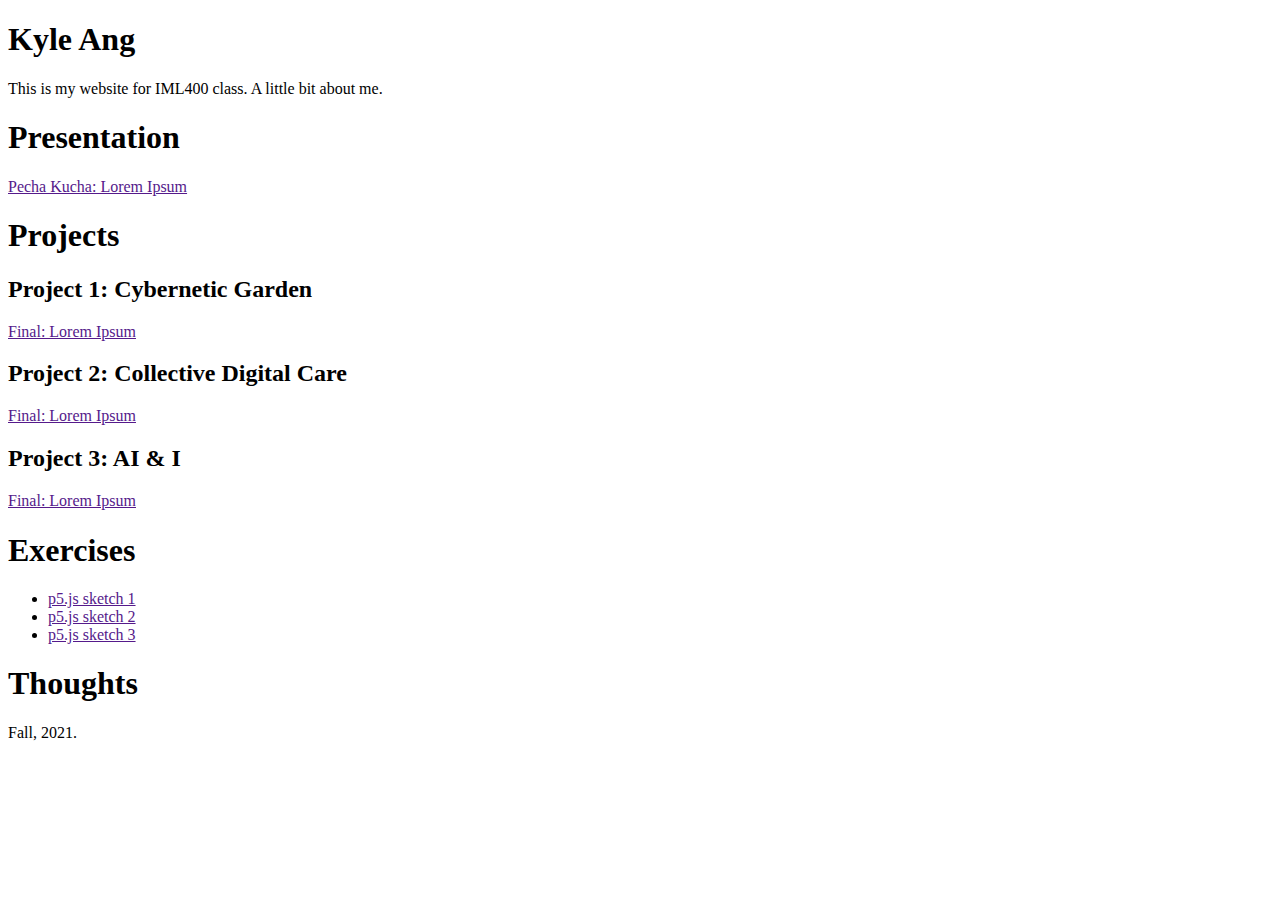
==== index.html @ 59938a0f "initial commit" ====
<!DOCTYPE html>
<html>

<head>
    <title>Kyle's Homepage</title>
    <meta charset="utf-8" />
</head>

<body>
  <div>
    <h1>Kyle Ang</h1>
    <p> This is my website for IML400 class. A little bit about me. </p>
  </div>

  
  <div>
      <h1>Presentation</h1>
      <a href="" target="blank">Pecha Kucha: Lorem Ipsum</a>
  </div>

  <div>
      <h1>Projects</h1>
      <h2>Project 1: Cybernetic Garden</h2>
      <a href="" target="blank">Final: Lorem Ipsum</a>
      <h2>Project 2: Collective Digital Care</h2>
      <a href="" target="blank">Final: Lorem Ipsum</a>
      <h2>Project 3: AI & I</h2>
      <a href="" target="blank">Final: Lorem Ipsum</a>
  </div>

  <div>
    <h1>Exercises</h1>
    <ul>
        <li><a href="">p5.js sketch 1</a></li>
        <li><a href="">p5.js sketch 2</a></li>
        <li><a href="">p5.js sketch 3</a></li>
    </ul>
</div>

<!--add a h1 element called 'Thoughts' Below-->
<h1>Thoughts</h1>


<footer>
  Fall, 2021.
</footer>


</body>
</html>
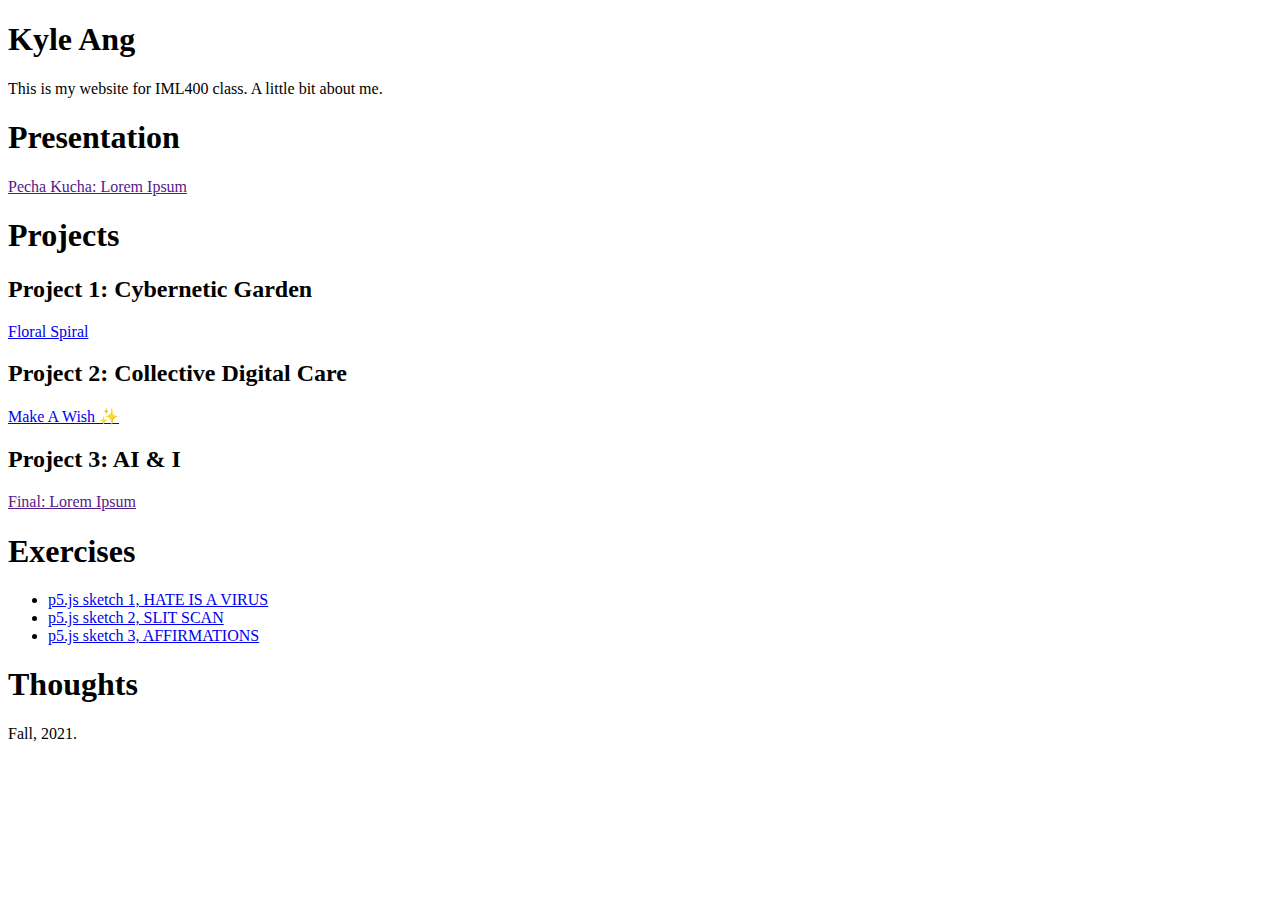
==== commit fc5d5f68: "added links" ====
--- a/index.html
+++ b/index.html
@@ -1,51 +1,61 @@
-
 <!DOCTYPE html>
 <html>
+  <head>
+    <title>Kyle Ang - IML 400</title>
+    <meta charset="utf-8" />
+  </head>
 
-<head>
-    <title>Kyle's Homepage</title>
-    <meta charset="utf-8" />
-</head>
+  <body>
+    <div>
+      <h1>Kyle Ang</h1>
+      <p>This is my website for IML400 class. A little bit about me.</p>
+    </div>
 
-<body>
-  <div>
-    <h1>Kyle Ang</h1>
-    <p> This is my website for IML400 class. A little bit about me. </p>
-  </div>
-
-  
-  <div>
+    <div>
       <h1>Presentation</h1>
       <a href="" target="blank">Pecha Kucha: Lorem Ipsum</a>
-  </div>
+    </div>
 
-  <div>
+    <div>
       <h1>Projects</h1>
       <h2>Project 1: Cybernetic Garden</h2>
-      <a href="" target="blank">Final: Lorem Ipsum</a>
+      <a
+        href="https://angkyle.github.io/iml400/project-1/index.html"
+        target="blank"
+        >Floral Spiral</a
+      >
       <h2>Project 2: Collective Digital Care</h2>
-      <a href="" target="blank">Final: Lorem Ipsum</a>
+      <a href="https://ka-makeawish-p2.glitch.me/" target="blank"
+        >Make A Wish ✨</a
+      >
       <h2>Project 3: AI & I</h2>
       <a href="" target="blank">Final: Lorem Ipsum</a>
-  </div>
+    </div>
 
-  <div>
-    <h1>Exercises</h1>
-    <ul>
-        <li><a href="">p5.js sketch 1</a></li>
-        <li><a href="">p5.js sketch 2</a></li>
-        <li><a href="">p5.js sketch 3</a></li>
-    </ul>
-</div>
+    <div>
+      <h1>Exercises</h1>
+      <ul>
+        <li>
+          <a href="https://editor.p5js.org/kyleang/sketches/-twqvq4nV"
+            >p5.js sketch 1, HATE IS A VIRUS</a
+          >
+        </li>
+        <li>
+          <a href="https://editor.p5js.org/kyleang/sketches/rmSsFFjE_"
+            >p5.js sketch 2, SLIT SCAN</a
+          >
+        </li>
+        <li>
+          <a href="https://editor.p5js.org/kyleang/sketches/EoI_vl_8j"
+            >p5.js sketch 3, AFFIRMATIONS</a
+          >
+        </li>
+      </ul>
+    </div>
 
-<!--add a h1 element called 'Thoughts' Below-->
-<h1>Thoughts</h1>
+    <!--add a h1 element called 'Thoughts' Below-->
+    <h1>Thoughts</h1>
 
-
-<footer>
-  Fall, 2021.
-</footer>
-
-
-</body>
-</html>+    <footer>Fall, 2021.</footer>
+  </body>
+</html>
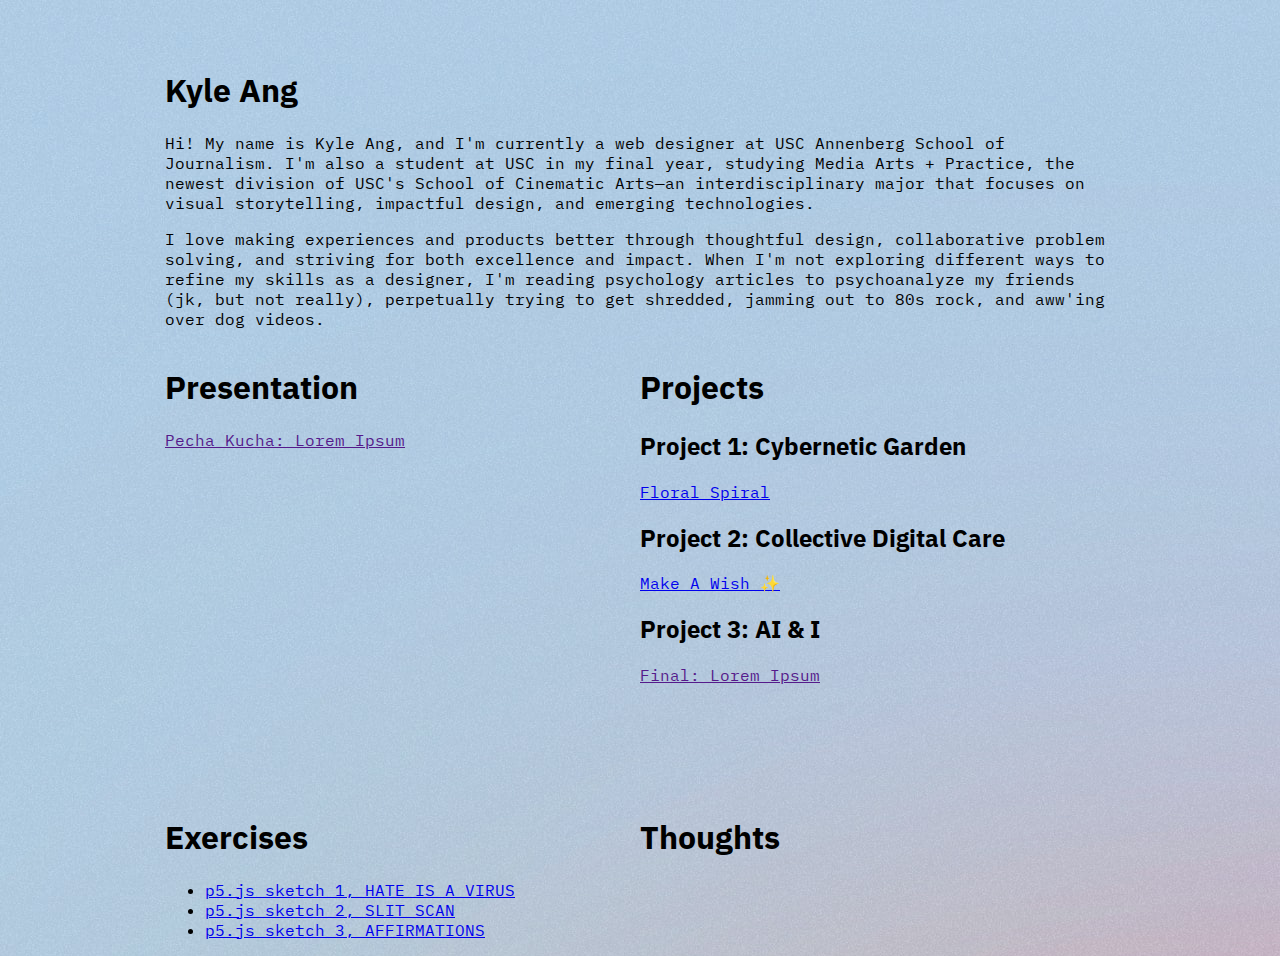
==== commit 592c5281: "styled" ====
--- a/index.html
+++ b/index.html
@@ -3,59 +3,85 @@
   <head>
     <title>Kyle Ang - IML 400</title>
     <meta charset="utf-8" />
+    <link rel="stylesheet" href="style.css" />
+    <link rel="preconnect" href="https://fonts.googleapis.com" />
+    <link rel="preconnect" href="https://fonts.gstatic.com" crossorigin />
+    <link
+      href="https://fonts.googleapis.com/css2?family=IBM+Plex+Mono:ital,wght@0,200;0,400;0,600;1,200&family=IBM+Plex+Sans:wght@500&display=swap"
+      rel="stylesheet"
+    />
   </head>
 
   <body>
-    <div>
-      <h1>Kyle Ang</h1>
-      <p>This is my website for IML400 class. A little bit about me.</p>
+    <div id="all">
+      <div id="row1">
+        <h1>Kyle Ang</h1>
+        <p>
+          Hi! My name is Kyle Ang, and I'm currently a web designer at USC
+          Annenberg School of Journalism. I'm also a student at USC in my final
+          year, studying Media Arts + Practice, the newest division of USC's
+          School of Cinematic Arts—an interdisciplinary major that focuses on
+          visual storytelling, impactful design, and emerging technologies.
+        </p>
+
+        <p>
+          I love making experiences and products better through thoughtful
+          design, collaborative problem solving, and striving for both
+          excellence and impact. When I'm not exploring different ways to refine
+          my skills as a designer, I'm reading psychology articles to
+          psychoanalyze my friends (jk, but not really), perpetually trying to
+          get shredded, jamming out to 80s rock, and aww'ing over dog videos.
+        </p>
+      </div>
+
+      <div class="row2">
+        <div id="presentations">
+          <h1>Presentation</h1>
+          <a href="" target="blank">Pecha Kucha: Lorem Ipsum</a>
+        </div>
+
+        <div id="projects">
+          <h1>Projects</h1>
+          <h2>Project 1: Cybernetic Garden</h2>
+          <a
+            href="https://angkyle.github.io/iml400/project-1/index.html"
+            target="blank"
+            >Floral Spiral</a
+          >
+          <h2>Project 2: Collective Digital Care</h2>
+          <a href="https://ka-makeawish-p2.glitch.me/" target="blank"
+            >Make A Wish ✨</a
+          >
+          <h2>Project 3: AI & I</h2>
+          <a href="" target="blank">Final: Lorem Ipsum</a>
+        </div>
+      </div>
+      <div class="row3">
+        <div id="exercises">
+          <h1>Exercises</h1>
+          <ul>
+            <li>
+              <a href="https://editor.p5js.org/kyleang/sketches/-twqvq4nV"
+                >p5.js sketch 1, HATE IS A VIRUS</a
+              >
+            </li>
+            <li>
+              <a href="https://editor.p5js.org/kyleang/sketches/rmSsFFjE_"
+                >p5.js sketch 2, SLIT SCAN</a
+              >
+            </li>
+            <li>
+              <a href="https://editor.p5js.org/kyleang/sketches/EoI_vl_8j"
+                >p5.js sketch 3, AFFIRMATIONS</a
+              >
+            </li>
+          </ul>
+        </div>
+        <div id="thoughts">
+          <!--add a h1 element called 'Thoughts' Below-->
+          <h1>Thoughts</h1>
+        </div>
+      </div>
     </div>
-
-    <div>
-      <h1>Presentation</h1>
-      <a href="" target="blank">Pecha Kucha: Lorem Ipsum</a>
-    </div>
-
-    <div>
-      <h1>Projects</h1>
-      <h2>Project 1: Cybernetic Garden</h2>
-      <a
-        href="https://angkyle.github.io/iml400/project-1/index.html"
-        target="blank"
-        >Floral Spiral</a
-      >
-      <h2>Project 2: Collective Digital Care</h2>
-      <a href="https://ka-makeawish-p2.glitch.me/" target="blank"
-        >Make A Wish ✨</a
-      >
-      <h2>Project 3: AI & I</h2>
-      <a href="" target="blank">Final: Lorem Ipsum</a>
-    </div>
-
-    <div>
-      <h1>Exercises</h1>
-      <ul>
-        <li>
-          <a href="https://editor.p5js.org/kyleang/sketches/-twqvq4nV"
-            >p5.js sketch 1, HATE IS A VIRUS</a
-          >
-        </li>
-        <li>
-          <a href="https://editor.p5js.org/kyleang/sketches/rmSsFFjE_"
-            >p5.js sketch 2, SLIT SCAN</a
-          >
-        </li>
-        <li>
-          <a href="https://editor.p5js.org/kyleang/sketches/EoI_vl_8j"
-            >p5.js sketch 3, AFFIRMATIONS</a
-          >
-        </li>
-      </ul>
-    </div>
-
-    <!--add a h1 element called 'Thoughts' Below-->
-    <h1>Thoughts</h1>
-
-    <footer>Fall, 2021.</footer>
   </body>
 </html>
--- a/style.css
+++ b/style.css
@@ -0,0 +1,29 @@
+body {
+  font-family: "IBM Plex Mono", monospace;
+  background-image: url("assets/gradient.jpg");
+  padding: 40px;
+}
+h1,
+h2 {
+  font-family: "IBM Plex Sans";
+}
+
+#all {
+  width: 950px;
+  margin-left: auto;
+  margin-right: auto;
+}
+
+#presentations,
+#projects {
+  width: 475px;
+  height: 350px;
+  float: left;
+}
+
+#exercises,
+#thoughts {
+  float: left;
+  width: 475px;
+  padding-top: 100px;
+}
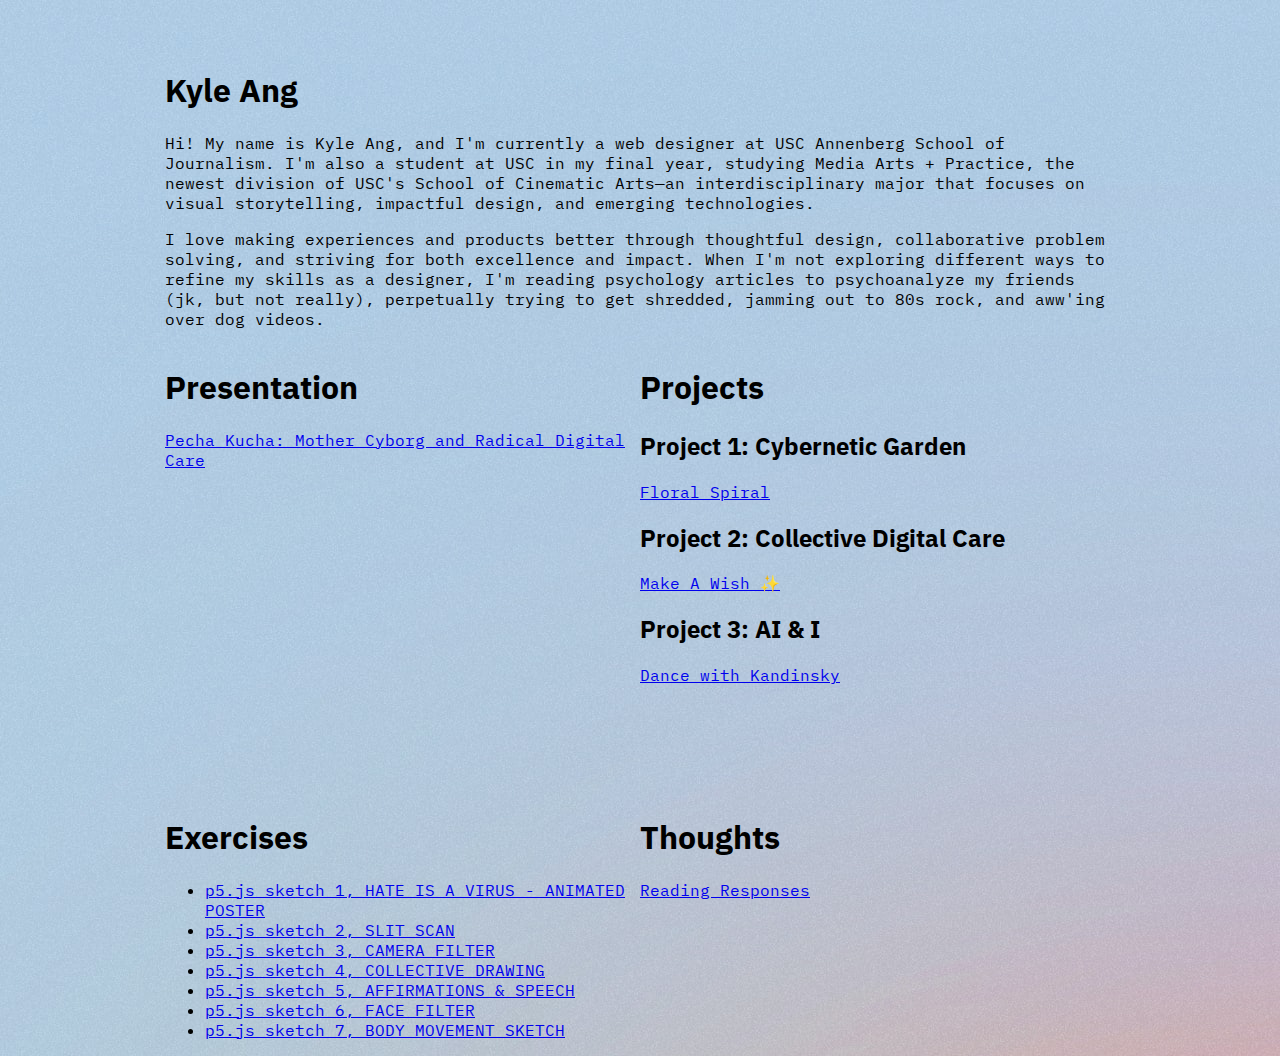
==== commit 94c82f7c: "added links" ====
--- a/index.html
+++ b/index.html
@@ -37,7 +37,11 @@
       <div class="row2">
         <div id="presentations">
           <h1>Presentation</h1>
-          <a href="" target="blank">Pecha Kucha: Lorem Ipsum</a>
+          <a
+            href="https://docs.google.com/presentation/d/1E-6GV0BK_bT0i8rSwDX3AOZbvQOp7paMvnw_A4j_i-c/edit#slide=id.p"
+            target="blank"
+            >Pecha Kucha: Mother Cyborg and Radical Digital Care</a
+          >
         </div>
 
         <div id="projects">
@@ -53,7 +57,9 @@
             >Make A Wish ✨</a
           >
           <h2>Project 3: AI & I</h2>
-          <a href="" target="blank">Final: Lorem Ipsum</a>
+          <a href="https://dance-with-kandinsky.glitch.me/" target="blank"
+            >Dance with Kandinsky</a
+          >
         </div>
       </div>
       <div class="row3">
@@ -62,7 +68,7 @@
           <ul>
             <li>
               <a href="https://editor.p5js.org/kyleang/sketches/-twqvq4nV"
-                >p5.js sketch 1, HATE IS A VIRUS</a
+                >p5.js sketch 1, HATE IS A VIRUS - ANIMATED POSTER</a
               >
             </li>
             <li>
@@ -71,8 +77,29 @@
               >
             </li>
             <li>
+              <a href="https://editor.p5js.org/kyleang/sketches/9faQQRcVh"
+                >p5.js sketch 3, CAMERA FILTER</a
+              >
+            </li>
+            <li>
+              <a href="https://ka-multi-input-draw.glitch.me/"
+                >p5.js sketch 4, COLLECTIVE DRAWING</a
+              >
+            </li>
+            <li>
               <a href="https://editor.p5js.org/kyleang/sketches/EoI_vl_8j"
-                >p5.js sketch 3, AFFIRMATIONS</a
+                >p5.js sketch 5, AFFIRMATIONS & SPEECH</a
+              >
+            </li>
+
+            <li>
+              <a href="https://editor.p5js.org/kyleang/sketches/RSBQILFIl"
+                >p5.js sketch 6, FACE FILTER</a
+              >
+            </li>
+            <li>
+              <a href="https://editor.p5js.org/kyleang/sketches/mwrjYK0hg"
+                >p5.js sketch 7, BODY MOVEMENT SKETCH</a
               >
             </li>
           </ul>
@@ -80,6 +107,11 @@
         <div id="thoughts">
           <!--add a h1 element called 'Thoughts' Below-->
           <h1>Thoughts</h1>
+          <a
+            href="https://docs.google.com/document/d/1qu7I127JEFY0ZeHFIZ-1uZ8J57ix9KhiZZdztuylnI0/edit?usp=sharing"
+            target="blank"
+            >Reading Responses</a
+          >
         </div>
       </div>
     </div>
